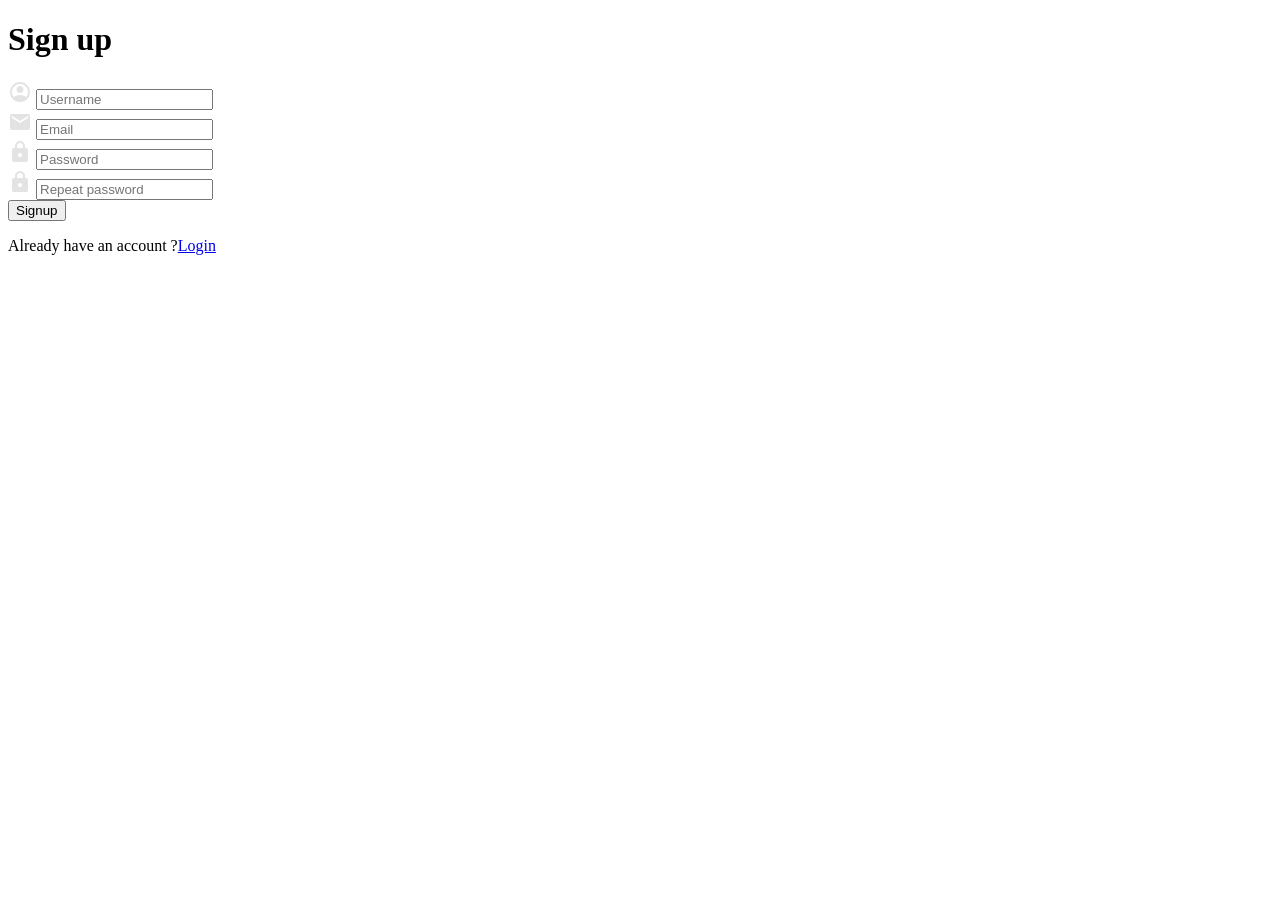
==== public/signup.html @ 344b0355 "Implement login and signup forms with validation and styling" ====
<!DOCTYPE html>
<html lang="en">
<head>
    <meta charset="UTF-8">
    <meta name="viewport" content="width=device-width, initial-scale=1.0">
    <title>Fridgechef - Sign up</title>
    <link rel="stylesheet" href="css/style.css">
    <script type="text/javascript" src="validation.js" defer></script>
</head>
<body>
    <div class = "wrapper">
        <h1> Sign up</h1>
        <p id = "error-message"></p>
        <form id="form">
            <div> 
                <label for = "username-input">
                    <svg xmlns="http://www.w3.org/2000/svg" height="24px" viewBox="0 -960 960 960" width="24px" fill="#e3e3e3"><path d="M234-276q51-39 114-61.5T480-360q69 0 132 22.5T726-276q35-41 54.5-93T800-480q0-133-93.5-226.5T480-800q-133 0-226.5 93.5T160-480q0 59 19.5 111t54.5 93Zm146.5-204.5Q340-521 340-580t40.5-99.5Q421-720 480-720t99.5 40.5Q620-639 620-580t-40.5 99.5Q539-440 480-440t-99.5-40.5ZM480-80q-83 0-156-31.5T197-197q-54-54-85.5-127T80-480q0-83 31.5-156T197-763q54-54 127-85.5T480-880q83 0 156 31.5T763-763q54 54 85.5 127T880-480q0 83-31.5 156T763-197q-54 54-127 85.5T480-80Z"/></svg>
                </label>
                <input type ="text" name = "username" id="username-input" placeholder="Username">
            </div>
            <div> 
                <label for = "email-input">
                    <svg xmlns="http://www.w3.org/2000/svg" height="24px" viewBox="0 -960 960 960" width="24px" fill="#e3e3e3"><path d="M160-160q-33 0-56.5-23.5T80-240v-480q0-33 23.5-56.5T160-800h640q33 0 56.5 23.5T880-720v480q0 33-23.5 56.5T800-160H160Zm320-280 320-200v-80L480-520 160-720v80l320 200Z"/></svg>
                </label>
                <input  type ="email" name = "email" id="email-input" placeholder="Email">
            </div>
            <div >
                <label for="password-input">
                    <svg xmlns="http://www.w3.org/2000/svg" height="24px" viewBox="0 -960 960 960" width="24px" fill="#e3e3e3"><path d="M240-80q-33 0-56.5-23.5T160-160v-400q0-33 23.5-56.5T240-640h40v-80q0-83 58.5-141.5T480-920q83 0 141.5 58.5T680-720v80h40q33 0 56.5 23.5T800-560v400q0 33-23.5 56.5T720-80H240Zm296.5-223.5Q560-327 560-360t-23.5-56.5Q513-440 480-440t-56.5 23.5Q400-393 400-360t23.5 56.5Q447-280 480-280t56.5-23.5ZM360-640h240v-80q0-50-35-85t-85-35q-50 0-85 35t-35 85v80Z"/></svg>
                </label>
                <input  type ="password" name = "password" id="password-input" placeholder="Password">
            </div>
            <div>
                <label for ="repeat-password-input">
                    <svg xmlns="http://www.w3.org/2000/svg" height="24px" viewBox="0 -960 960 960" width="24px" fill="#e3e3e3"><path d="M240-80q-33 0-56.5-23.5T160-160v-400q0-33 23.5-56.5T240-640h40v-80q0-83 58.5-141.5T480-920q83 0 141.5 58.5T680-720v80h40q33 0 56.5 23.5T800-560v400q0 33-23.5 56.5T720-80H240Zm296.5-223.5Q560-327 560-360t-23.5-56.5Q513-440 480-440t-56.5 23.5Q400-393 400-360t23.5 56.5Q447-280 480-280t56.5-23.5ZM360-640h240v-80q0-50-35-85t-85-35q-50 0-85 35t-35 85v80Z"/></svg>
                </label>
                <input  type ="password" name = "repeat-password" id="repeat-password-input" placeholder="Repeat password">
            </div>
            <button type="submit">Signup</button>
        </form>
        <p>Already have an account ?<a href="login.html">Login</a></p>
    </div>
</body>
</html>
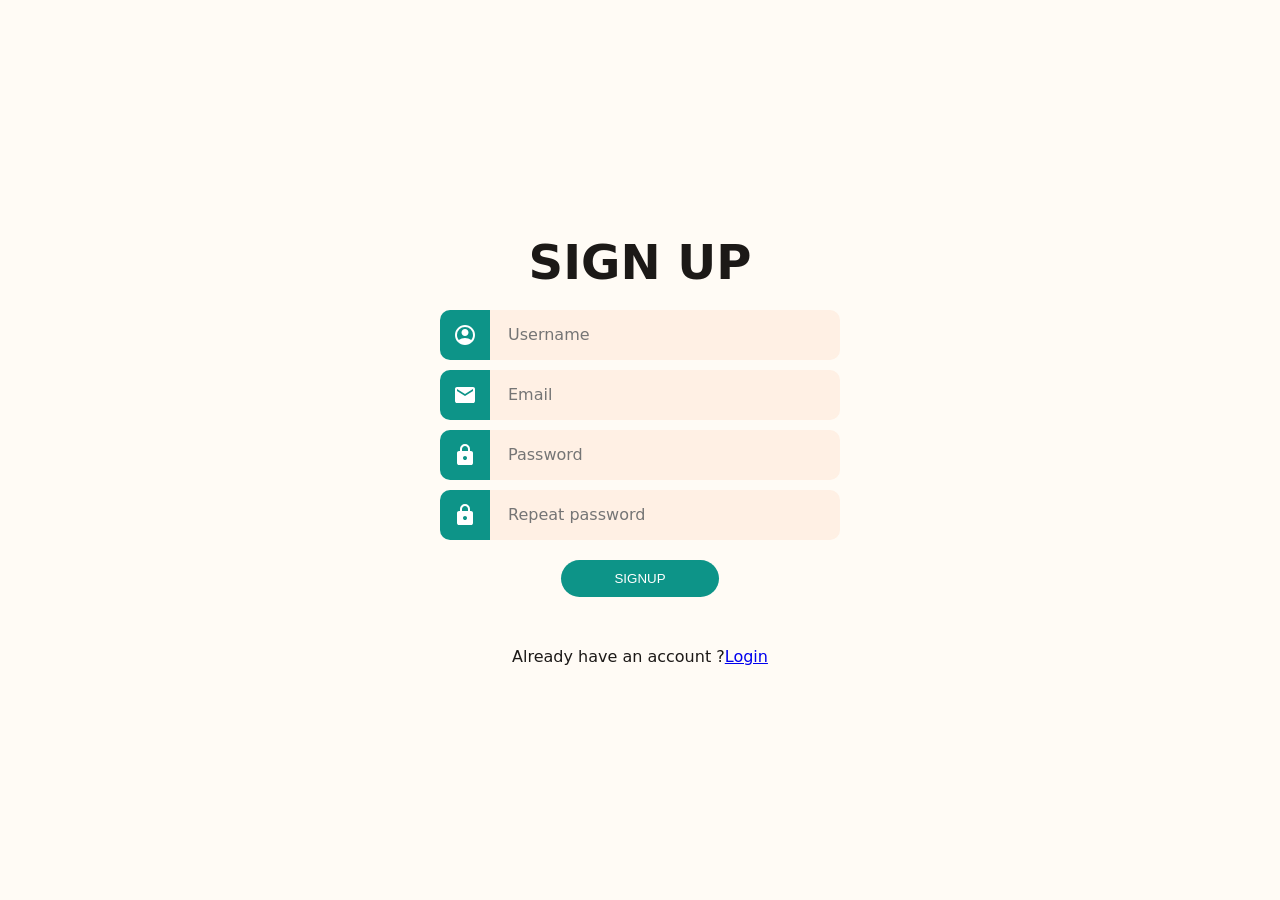
==== commit 3f667450: "Refactor CSS and improve form validation logic" ====
--- a/public/signup.html
+++ b/public/signup.html
@@ -5,12 +5,12 @@
     <meta name="viewport" content="width=device-width, initial-scale=1.0">
     <title>Fridgechef - Sign up</title>
     <link rel="stylesheet" href="css/style.css">
-    <script type="text/javascript" src="validation.js" defer></script>
+    <script src="js/validation.js" defer></script>
 </head>
 <body>
     <div class = "wrapper">
         <h1> Sign up</h1>
-        <p id = "error-message"></p>
+        <p id = "error-message" role="alert" aria-live="polite"></p>
         <form id="form">
             <div> 
                 <label for = "username-input">
@@ -41,4 +41,4 @@
         <p>Already have an account ?<a href="login.html">Login</a></p>
     </div>
 </body>
-</html>+</html>
--- a/public/css/style.css
+++ b/public/css/style.css
@@ -0,0 +1,118 @@
+@import "base.css";
+
+*{
+    margin: 0;
+    padding: 0;
+}
+
+html{
+    font-family: var(--font-body);
+    font-size: var(--font-size-body);
+    color: var(--color-text); 
+    text-align: center;
+}
+
+body{
+    
+    min-height: 100vh;
+}
+
+.wrapper{
+    background-color: var(--color-bg);
+    box-sizing: border-box;
+    min-height: 100vh;
+    min-height: 100dvh;
+    width: 100%;
+    padding: 10px;
+    display: flex;
+    flex-direction: column;
+    align-items:center;
+    justify-content:center;
+
+}
+
+h1{
+    font-size: 3.0rem;
+    font-weight: 900;
+    text-transform:uppercase;
+}
+
+form{
+    width:min(400px, 100%);
+    margin-top: 20px;
+    margin-bottom:50px;
+    display:flex;
+    flex-direction:column;
+    align-items:center;
+    gap:10px;
+}
+
+form > div{
+    width:100%;
+    display:flex;
+    justify-content: center;   
+}
+
+form label {
+    flex-shrink: 0;
+    height:50px;
+    width:50px;
+    display:flex;
+    background-color: var(--color-accent);
+    align-items:center;
+    justify-content:center;
+    font-size: 1rem;
+    font-weight: 500;
+    border-radius: 10px 0 0 10px;
+    margin: 0;
+}
+
+svg{
+    display:flex;
+    fill: white;
+}
+
+form input{
+    box-sizing:border-box;
+    flex-grow:1;
+    min-width:0;
+    height:50px;
+    padding:1em;
+    font:inherit;
+    border-radius: 0 10px 10px 0;
+    border: 2px solid var(--color-primary-soft);
+    background-color:var(--color-primary-soft);
+    transition: 150ms ease;
+}
+
+form input:hover{
+    border: 2px solid var(--color-accent);
+}
+
+form input:focus{
+    outline:none;
+}
+
+form button{
+    margin-top:10px;
+    border:none;
+    border-radius: 1000px;
+    padding:0.85em 4em;
+    background-color: var(--color-accent);
+    color: var(--color-surface);
+    text-transform:uppercase;
+    cursor:pointer;
+}
+
+form button:focus{
+    outline:none;
+}
+
+form div.incorrect label{
+    background-color: var(--color-danger);
+}
+
+form div.incorrect input{
+    border-color: var(--color-danger);
+    background-color: var(--color-danger-soft);
+}
